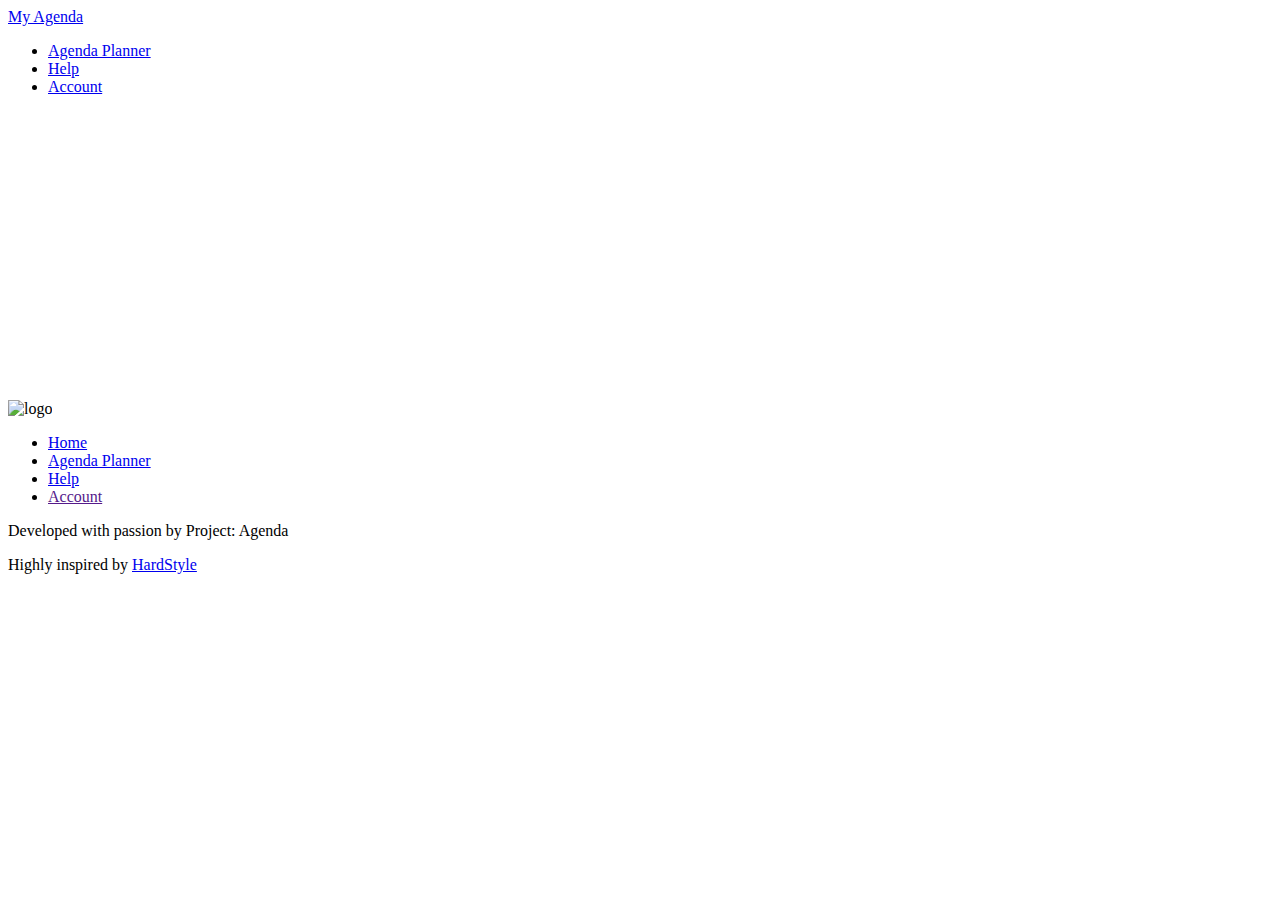
==== CEIT133 Project/contact.html @ 959ab4f7 "Create contact.html" ====
<!DOCTYPE html>
<html lang="en">
<head>
  <meta charset="UTF-8">
  <meta name="viewport" content="width=device-width, initial-scale=1.0">
  <title>My Agenda</title>
  <link rel="stylesheet" href="style.css">
  <link rel="preconnect" href="https://fonts.googleapis.com">
  <link rel="preconnect" href="https://fonts.gstatic.com" crossorigin>
  <link href="https://fonts.googleapis.com/css2?family=Allura&display=swap" rel="stylesheet">
  <link rel="preconnect" href="https://fonts.googleapis.com">
  <link rel="preconnect" href="https://fonts.gstatic.com" crossorigin>
  <link href="https://fonts.googleapis.com/css2?family=Allura&family=Roboto:ital,wght@0,100;0,300;0,400;0,500;0,700;0,900;1,100;1,300;1,400;1,500;1,700;1,900&display=swap" rel="stylesheet">
  <style>

  </style>
</head>
<body>
  <nav class="navbar fixed-top">
    <div class="container">  <a class="navbar-brand handwrite" href="./index.html">My Agenda</a>
      <ul class="nav navbar-nav">
        <li class="nav-item"><a class="nav-link" href="./planner.html">Agenda Planner</a></li>
        <li class="nav-item"><a class="nav-link" href="./contact.html">Help</a></li>
        <li class="nav-item"><a class="nav-link" href="#">Account</a></li>
      </ul>
    </div>
  </nav>
  <main>
    <br><br><br><br><br><br><br><br><br><br><br><br><br><br><br><br>
  </main>

  <footer>
    <img src="./images/logo.png" alt="logo" width="250px">
    <ul>
      <li><a href="./index.html">Home</a></li>
      <li><a href="./planner.html">Agenda Planner</a></li>
      <li><a href="./contact.html">Help</a></li>
      <li><a href="">Account</a></li>
    </ul>
    <div>
      <p>Developed with passion by <span>Project: Agenda</span></p>
      <p>Highly inspired by <a href="https://hardstyle.com/en">HardStyle</a></p>
    </div>
  </footer>
</body>
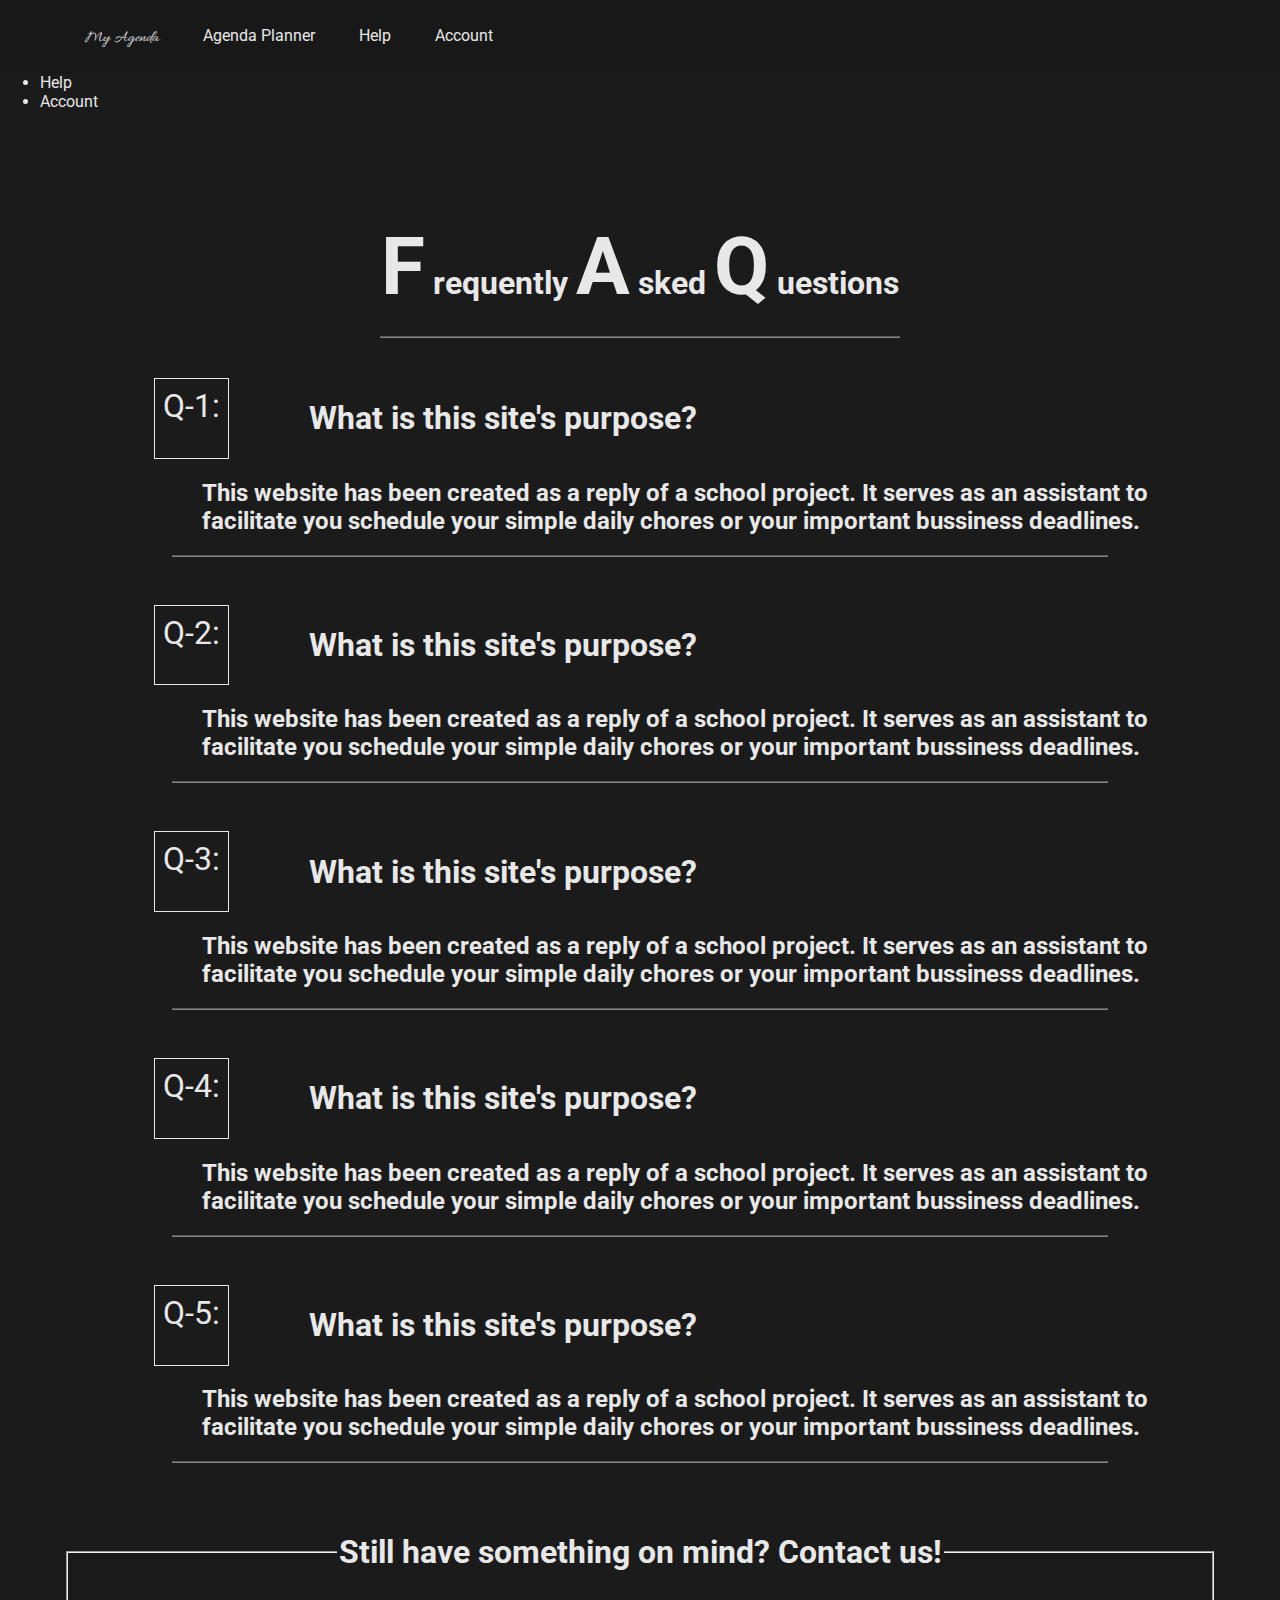
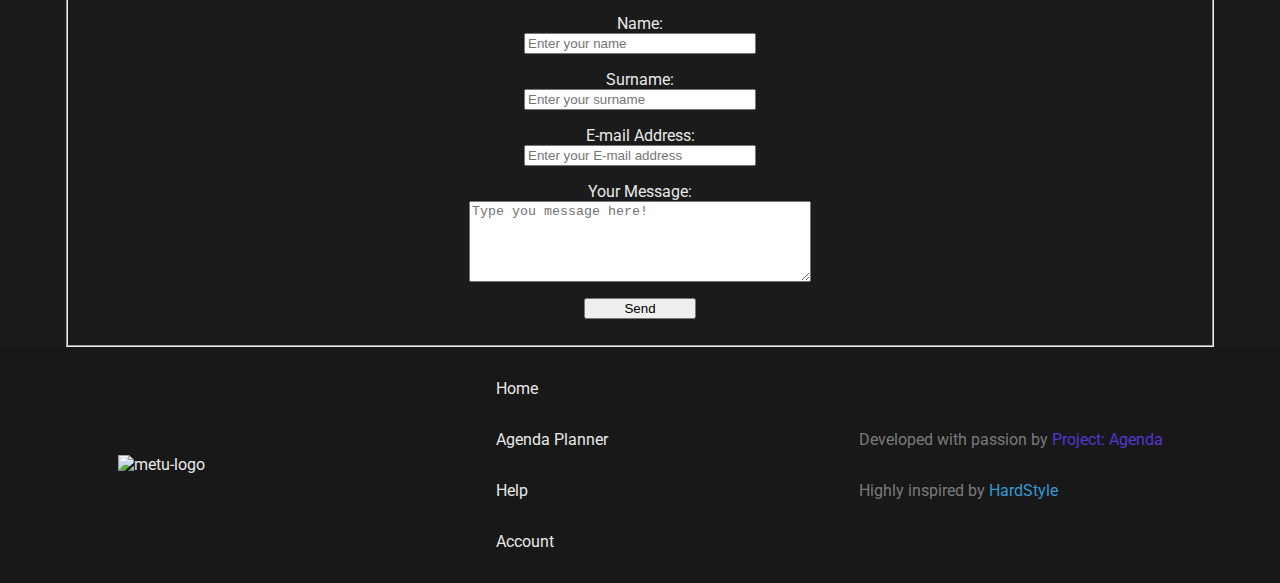
==== commit 6b0ee382: "Update contact.html" ====
--- a/CEIT133 Project/contact.html
+++ b/CEIT133 Project/contact.html
@@ -12,25 +12,177 @@
   <link rel="preconnect" href="https://fonts.gstatic.com" crossorigin>
   <link href="https://fonts.googleapis.com/css2?family=Allura&family=Roboto:ital,wght@0,100;0,300;0,400;0,500;0,700;0,900;1,100;1,300;1,400;1,500;1,700;1,900&display=swap" rel="stylesheet">
   <style>
+    main{
+      width: 90%;
+      margin: auto;
+      padding-top: 4.5rem;
+    }
+    main h1{
+      text-align: center;
+    }
+    main h1 span{
+      animation: colorChange 5s infinite alternate;
+      font-size: 5rem;
+    }
+    main hr{
+      min-width: 500px;
+      opacity: 0.5;
+    }
+    .questions{
+      width: 90%;
+      margin: auto;
+      padding-top: 2rem;
+      display: flex;
+      flex-direction: column;
+    }
+    .question{
+      display: flex;
+    }
+    .number{
+      font-size:2rem;
+      padding: 0.5rem;
+      display: inline-block;
+      border: 1px solid #e8e8e8;
+      margin-left: 2rem;
+    }
+    .question h1{
+      margin-left: 5rem;
+    }
+    .answer h2{
+      margin-left: 5rem;
+    }
+    .questionend{
+      margin-bottom:3rem ;
+    }
+    fieldset legend{
+      text-align: center;
+    }
+    .messagearea{
+      display: flex;
+      flex-direction: column;
+      justify-content: center;
+      text-align: center;
+    }
+    .messagearea label{
+      margin-top: 1rem;
+    }
+    .messagearea input{
+      width: 20%;
+      margin: auto;
+    }
+    .messagearea textarea{
+      width: 30%;
+      margin: auto;
+    }
+    .messagearea button{
+      width: 10%;
+      margin: 1rem auto;
+    }
+    @media screen and (max-width:768px){
 
+    }
+    @keyframes colorChange{
+    0% { color: #ff0000; }
+    50% { color: #00ff00; }
+    100% { color: #0000ff; }
+  }
   </style>
 </head>
 <body>
-  <nav class="navbar fixed-top">
-    <div class="container">  <a class="navbar-brand handwrite" href="./index.html">My Agenda</a>
-      <ul class="nav navbar-nav">
+
+  <header>
+    <nav class="navbar">
+      <ul class="navbar-nav">
+        <li class="nav-item"><a class="nav-link navbar-logo handwrite" href="./index.html">My Agenda</a></li>
         <li class="nav-item"><a class="nav-link" href="./planner.html">Agenda Planner</a></li>
         <li class="nav-item"><a class="nav-link" href="./contact.html">Help</a></li>
         <li class="nav-item"><a class="nav-link" href="#">Account</a></li>
       </ul>
+    </nav>
+  </header>
+
+  <button class="hamburger">
+   <div class="bar one"></div>
+    <div class="bar snd"></div>
+    <div class="bar three"></div>
+  </button>
+
+  <nav class="hamburgermenu">
+    <div class="line"></div>
+     <ul>
+      <li><a href="./index.html">Home</a></li>
+      <li><a href="./aboutme.html">Agenda</a></li>
+      <li><a href="./contactme.html">Help</a></li>
+      <li><a href="#">Account</a></li>
+    </ul>
+    <div class="line"></div>
+  </nav>
+
+  <main>
+    <h1><span>F</span> requently   <span>A</span> sked   <span>Q</span> uestions </h1>
+    <hr width="45%">
+    <div class="questions">
+      <div class="question">
+        <div class="number">Q-1:</div>
+        <h1>What is this site's purpose?</h1>
+      </div>
+      <div class="answer">
+        <h2>This website has been created as a reply of a school project. It serves as an assistant to facilitate you schedule your simple daily chores or your important bussiness deadlines.</h2>
+        <hr class="questionend" width="90%">
+      </div>
+      <div class="question">
+        <div class="number">Q-2:</div>
+        <h1>What is this site's purpose?</h1>
+      </div>
+      <div class="answer">
+        <h2>This website has been created as a reply of a school project. It serves as an assistant to facilitate you schedule your simple daily chores or your important bussiness deadlines.</h2>
+        <hr class="questionend" width="90%">
+      </div>
+      <div class="question">
+        <div class="number">Q-3:</div>
+        <h1>What is this site's purpose?</h1>
+      </div>
+      <div class="answer">
+        <h2>This website has been created as a reply of a school project. It serves as an assistant to facilitate you schedule your simple daily chores or your important bussiness deadlines.</h2>
+        <hr class="questionend" width="90%">
+      </div>
+      <div class="question">
+        <div class="number">Q-4:</div>
+        <h1>What is this site's purpose?</h1>
+      </div>
+      <div class="answer">
+        <h2>This website has been created as a reply of a school project. It serves as an assistant to facilitate you schedule your simple daily chores or your important bussiness deadlines.</h2>
+        <hr class="questionend" width="90%">
+      </div>
+      <div class="question">
+        <div class="number">Q-5:</div>
+        <h1>What is this site's purpose?</h1>
+      </div>
+      <div class="answer">
+        <h2>This website has been created as a reply of a school project. It serves as an assistant to facilitate you schedule your simple daily chores or your important bussiness deadlines.</h2>
+        <hr class="questionend" width="90%">
+      </div>
     </div>
-  </nav>
-  <main>
-    <br><br><br><br><br><br><br><br><br><br><br><br><br><br><br><br>
+    <fieldset>
+      <legend><h1>Still have something on mind? Contact us!</h1></legend>
+      <form class="messagearea">
+        <label for="name">Name:</label>
+        <input type="text" id="name" name="name" placeholder="Enter your name">
+        <label for="name">Surname:</label>
+        <input type="text" id="surname" name="surname" placeholder="Enter your surname">
+        <label for="name">E-mail Address:</label>
+        <input type="email" id="email" name="email" placeholder="Enter your E-mail address">
+        <label for="textarea">Your Message:</label>
+        <textarea name="message" id="message" cols="40" rows="5" placeholder="Type you message here!"></textarea>
+        <button type="submit" onclick="showAlert()">Send</button>
+      </form>
+    </fieldset>
   </main>
 
   <footer>
-    <img src="./images/logo.png" alt="logo" width="250px">
+    <div class="footer-img">
+      <a href="https://metu.edu.tr/"><img src="./images/metu.png" alt="metu-logo" width="150px"></a>
+    </div>
     <ul>
       <li><a href="./index.html">Home</a></li>
       <li><a href="./planner.html">Agenda Planner</a></li>
@@ -42,4 +194,5 @@
       <p>Highly inspired by <a href="https://hardstyle.com/en">HardStyle</a></p>
     </div>
   </footer>
+  <script src="./script.js"></script>
 </body>
--- a/CEIT133 Project/style.css
+++ b/CEIT133 Project/style.css
@@ -0,0 +1,100 @@
+body {
+    margin: 0;
+    padding: 0;
+    background-color: #1b1b1b;
+    font-family: "Roboto", sans-serif;
+    font-weight: 400;
+    color: #e8e8e8;
+  }
+  h1, p, a{
+    color: #e8e8e8;
+  }
+  a{
+    text-decoration: none;
+  }
+  .handwrite{
+    font-family: "Allura", cursive;
+    font-weight: 400;
+  }
+  .navbar {
+    background-color: #181818;
+    padding: 10px 20px;
+    position: fixed;
+    top: 0;
+    width: 100%;
+    z-index: 1;
+  }
+  .container {
+    max-width: 1000px;
+    margin: 0 auto;  }
+  
+  .navbar-brand {
+    float: left;
+    color: #e8e8e8;
+    text-decoration: none;
+    font-size: 20px;
+  }
+  
+  .nav {
+    float: right;
+    list-style: none;
+    margin: 0;
+    padding: 0;
+  }
+  
+  .nav-item {
+    display: inline-block;
+    margin-left: 10px;
+  }
+  
+  .nav-link {
+    text-decoration: none;
+    padding: 10px 15px;
+    border-radius: 3px;
+  }
+  
+  .nav-link:hover {
+    background-color: #2b2546;
+  }
+  
+  main {
+    padding-top: 80px;
+  }
+  .bodylogo{
+    text-align: center;
+  }
+  main h1{
+    text-align: center;
+  }
+  main p{
+    margin: 3rem 8rem 3rem 8rem;
+    text-align: center;
+  }
+  footer{
+    background-color: #181818;
+    display: flex;
+    justify-content: space-around;
+  }
+  footer ul{
+    list-style: none;
+  }
+  footer li{
+    padding: 1rem;
+  }
+  footer li a:hover{
+    background-color: #2b2546;
+  }
+  footer div{
+    display: flex;
+    flex-direction: column;
+    justify-content: center;
+  }
+  footer div p{
+    color:#e8e8e87a
+  }
+  footer div p a{
+    color: #3698d1;
+  }
+  footer div p span{
+    color: #5536d1;
+  }
